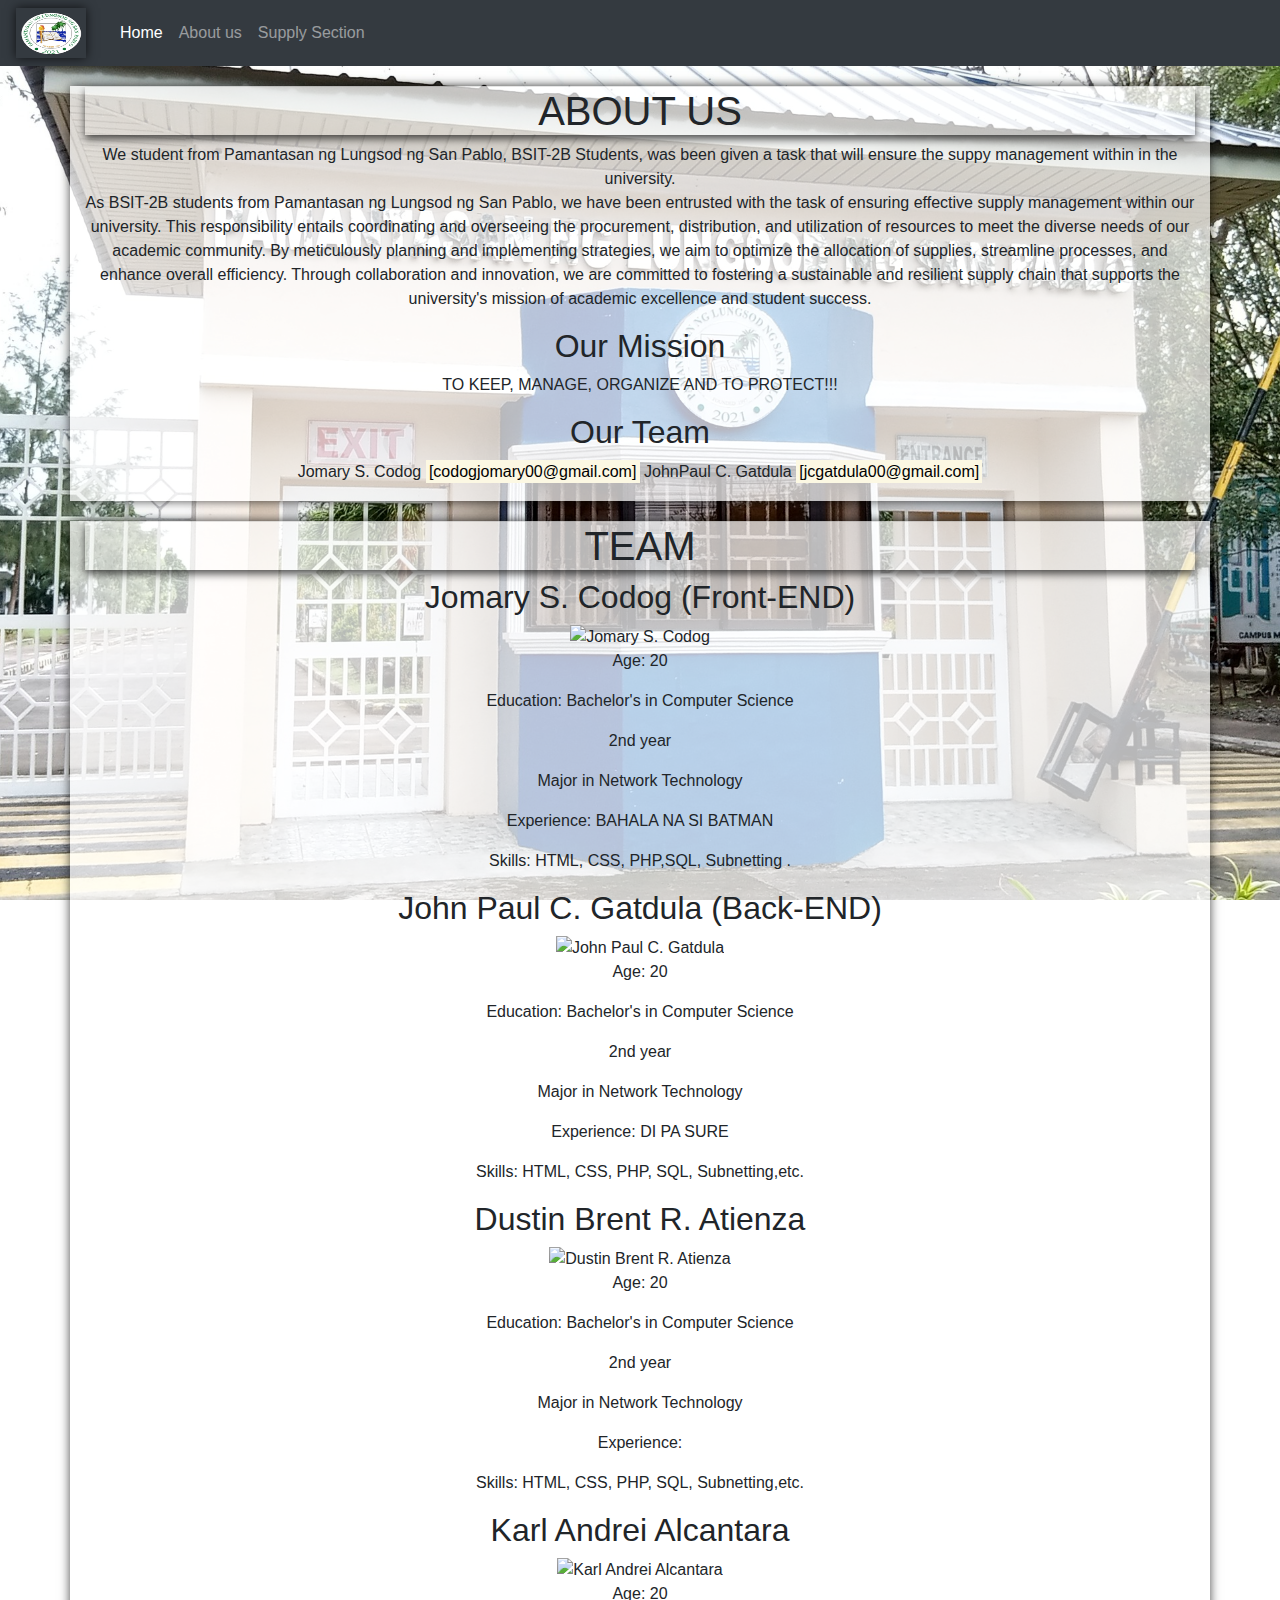
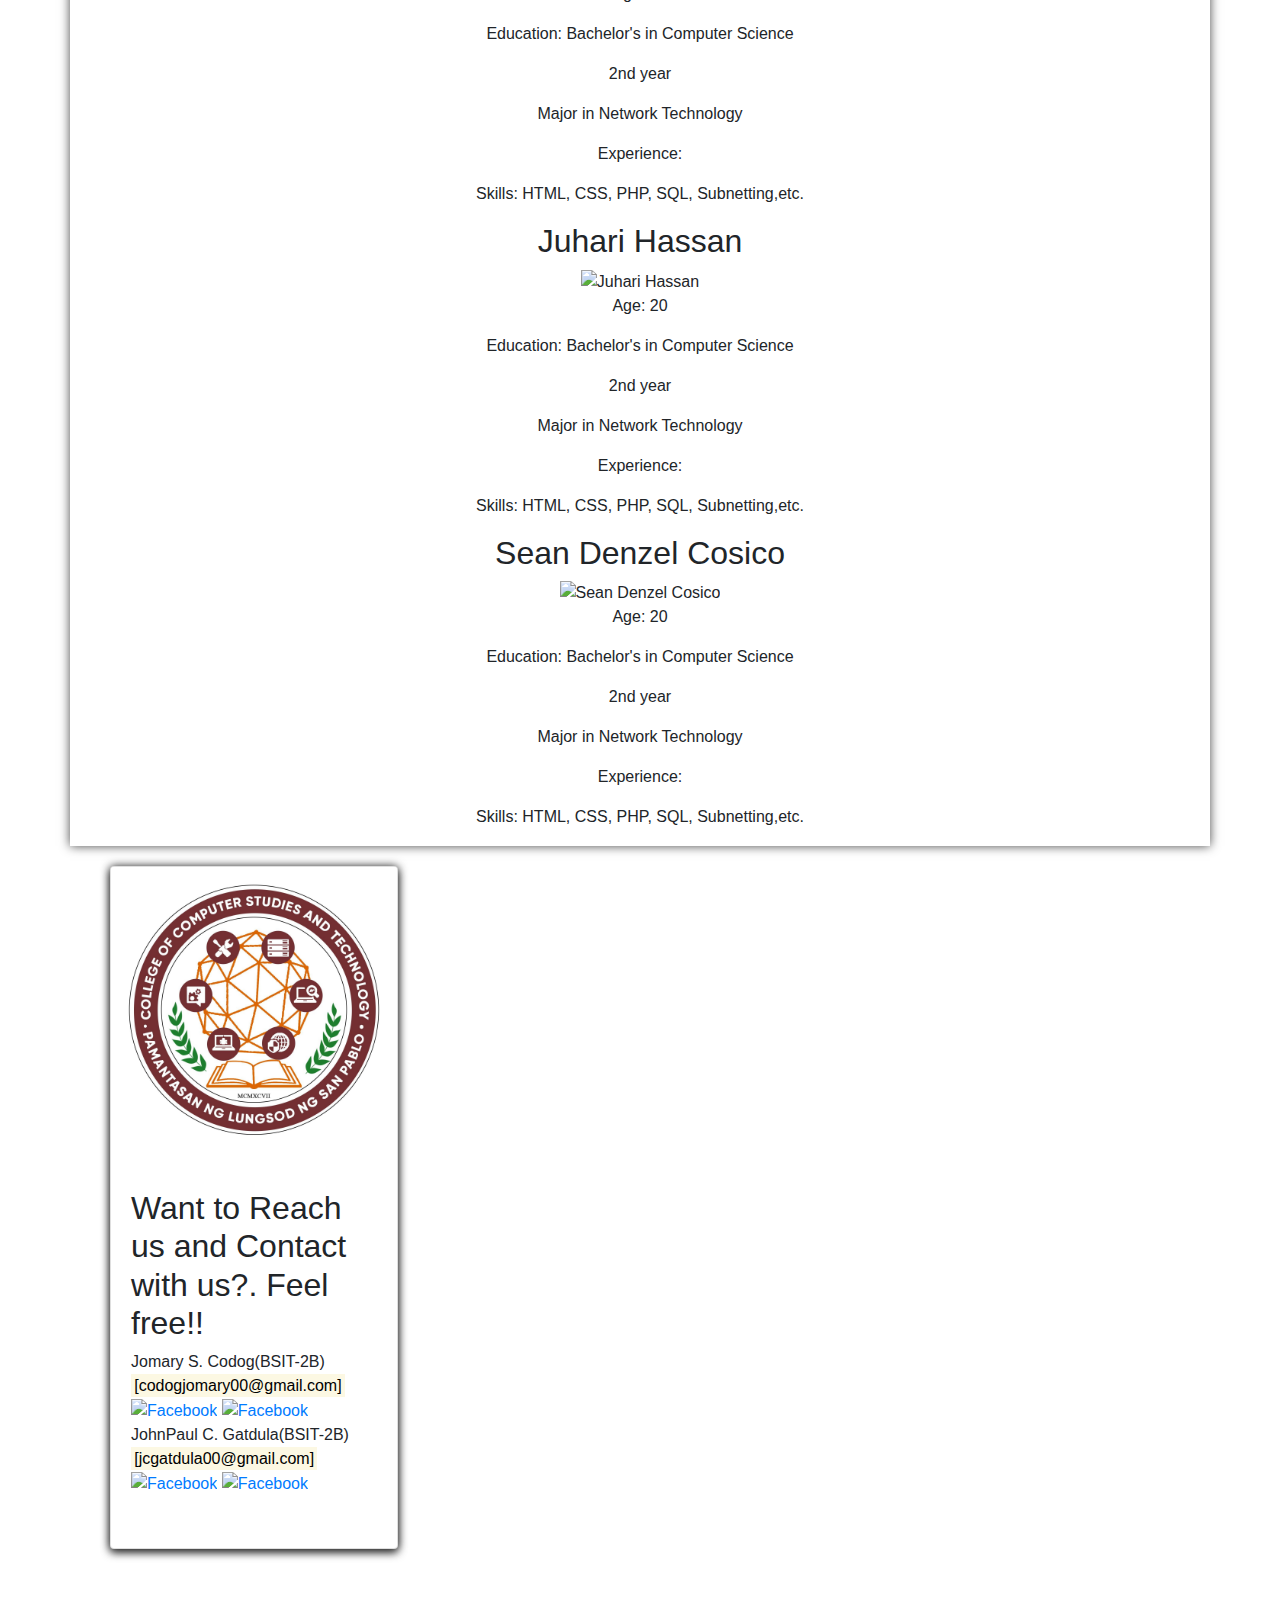
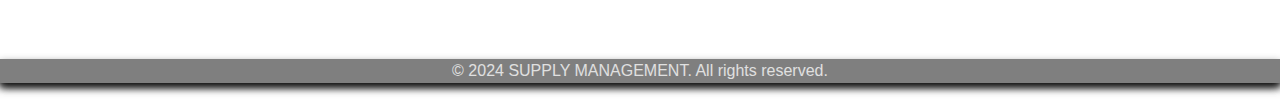
==== About.html @ 20f8c577 "Add files via upload" ====
<!DOCTYPE html>
<html>
<head>
    <meta charset="UTF-8">
    <meta name="viewport" content="width=device-width, initial-scale=1.0">
    <title>Supply Management System</title>
    <link rel="stylesheet" type="text/css" href="style.css">
    <link rel="stylesheet" href="https://stackpath.bootstrapcdn.com/bootstrap/4.5.2/css/bootstrap.min.css">
</head>
<body>

    <nav class="navbar navbar-expand-lg navbar-dark bg-dark">
        <a class="logo" alt="Logo.img"></a>
        <a class="navbar-brand" href="#"></a>
        <button class="navbar-toggler" type="button" data-toggle="collapse" data-target="#navbarSupportedContent" aria-controls="navbarSupportedContent" aria-expanded="false" aria-label="Toggle navigation">
          <span class="navbar-toggler-icon"></span>
        </button>
      
        <div class="collapse navbar-collapse" id="navbarSupportedContent">
          <ul class="navbar-nav mr-auto">
            <li class="nav-item active">
              <a class="nav-link" href="index.html">Home <span class="sr-only">(current)</span></a>
            </li>
            <li class="nav-item">
              <a class="nav-link" href="About.html">About us</a>
            </li>
            <li class="nav-item">
              <a class="nav-link" href="Supply Section.html">Supply Section</a>
            </li>
            
          </ul>
        </div>
      </nav>

<div id= "about" class="container">
    <h1>ABOUT US</h1>
    <p>We student from Pamantasan ng Lungsod ng San Pablo, BSIT-2B Students, was been given a task that will ensure the suppy management within in the university.
      <br>As BSIT-2B students from Pamantasan ng Lungsod ng San Pablo, we have been entrusted with the task of ensuring effective supply management within our university. This responsibility entails coordinating and overseeing the procurement, distribution, and utilization of resources to meet the diverse needs of our academic community. By meticulously planning and implementing strategies, we aim to optimize the allocation of supplies, streamline processes, and enhance overall efficiency. Through collaboration and innovation, we are committed to fostering a sustainable and resilient supply chain that supports the university's mission of academic excellence and student success. <br> </p>
    <h2>Our Mission</h2>
    <p>TO KEEP, MANAGE, ORGANIZE AND TO PROTECT!!!</p>
    <h2>Our Team</h2>
    <p>Jomary S. Codog <mark>[codogjomary00@gmail.com]</mark> JohnPaul C. Gatdula <mark>[jcgatdula00@gmail.com]</mark></p>
  </div>


  <div class="container">
   
    <section class="cv">  <header><h1> TEAM</h1></header>
        <h2>Jomary S. Codog (Front-END)</h2>
        <img src="https://scontent.fmnl25-5.fna.fbcdn.net/v/t39.30808-6/301500293_1519669108465861_2796437674461545073_n.jpg?stp=dst-jpg_p206x206&_nc_cat=104&ccb=1-7&_nc_sid=5f2048&_nc_ohc=kWKcjGxVmygQ7kNvgH9n2nS&_nc_ht=scontent.fmnl25-5.fna&oh=00_AfCDvodXeYKaujqIcBQXP0KLEU4bZveSl3nC7Xle0pZfFQ&oe=663A5F1C" alt="Jomary S. Codog">
        <p>Age: 20</p>
        <p>Education: Bachelor's in Computer Science</p>
        <p>2nd year</p>
        <p>Major in Network Technology</p>
        <p>Experience: BAHALA NA SI BATMAN</p>
        <p>Skills: HTML, CSS, PHP,SQL, Subnetting .</p>
    </section>

    <section class="cv">
      <h2>John Paul C. Gatdula (Back-END)</h2>
      <img src="https://scontent.fmnl25-2.fna.fbcdn.net/v/t39.30808-1/391745960_7295954913767320_4843123107807414979_n.jpg?stp=dst-jpg_p200x200&_nc_cat=102&ccb=1-7&_nc_sid=5f2048&_nc_ohc=jJn7fd2lEFsQ7kNvgGK8Yqm&_nc_ht=scontent.fmnl25-2.fna&oh=00_AfBQ-kNEGZBj9Nma7pm-8tBliM2hfRAKqyrb5JooOm4RKw&oe=663A73EE" alt="John Paul C. Gatdula">
      <p>Age: 20</p>
      <p>Education: Bachelor's in Computer Science</p>
      <p>2nd year</p>
      <p>Major in Network Technology</p>
      <p>Experience: DI PA SURE </p>
      <p>Skills: HTML, CSS, PHP, SQL, Subnetting,etc.</p>
  </section>

  <section class="cv">
    <h2>Dustin Brent R. Atienza</h2>
    <img src="https://scontent.fmnl25-2.fna.fbcdn.net/v/t1.30497-1/143086968_2856368904622192_1959732218791162458_n.png?_nc_cat=1&ccb=1-7&_nc_sid=5f2048&_nc_ohc=fkAAVckZBywQ7kNvgF97o-c&_nc_ht=scontent.fmnl25-2.fna&oh=00_AfBVKmepct1y1StF7KIKogjH4EuRQRV3q51OzvheWI_4Cg&oe=665C1778" alt="Dustin Brent R. Atienza">
    <p>Age: 20</p>
    <p>Education: Bachelor's in Computer Science</p>
    <p>2nd year</p>
    <p>Major in Network Technology</p>
    <p>Experience:  </p>
    <p>Skills: HTML, CSS, PHP, SQL, Subnetting,etc.</p>
</section>

<section class="cv">
  <h2>Karl Andrei Alcantara</h2>
  <img src="https://scontent.fmnl25-4.fna.fbcdn.net/v/t39.30808-1/399411041_299541612978035_8674068757207135212_n.jpg?stp=cp0_dst-jpg_p40x40&_nc_cat=109&ccb=1-7&_nc_sid=5f2048&_nc_ohc=SJ6chfBOUD0Q7kNvgFUPSBp&_nc_ht=scontent.fmnl25-4.fna&oh=00_AfDFIEvzhrqhJcr-o-L40H26NvEU8PDkSmfZf0NdH_IiLg&oe=663A973A" alt="Karl Andrei Alcantara">
  <p>Age: 20</p>
  <p>Education: Bachelor's in Computer Science</p>
  <p>2nd year</p>
  <p>Major in Network Technology</p>
  <p>Experience:  </p>
  <p>Skills: HTML, CSS, PHP, SQL, Subnetting,etc.</p>
</section>

<section class="cv">
  <h2>Juhari Hassan</h2>
  <img src="https://scontent.fmnl25-5.fna.fbcdn.net/v/t39.30808-1/438035028_2210212542660384_6333606374238759452_n.jpg?stp=dst-jpg_s200x200&_nc_cat=104&ccb=1-7&_nc_sid=5f2048&_nc_ohc=OAn0KBHGorYQ7kNvgHtuVKp&_nc_ht=scontent.fmnl25-5.fna&oh=00_AfA4cOFzwE_hrrsJ8Zn3i98EUeDr6nqfP22ubIMeufPQjA&oe=663A907F" alt="Juhari Hassan">
  <p>Age: 20</p>
  <p>Education: Bachelor's in Computer Science</p>
  <p>2nd year</p>
  <p>Major in Network Technology</p>
  <p>Experience:</p>
  <p>Skills: HTML, CSS, PHP, SQL, Subnetting,etc.</p>
</section>

<section class="cv">
  <h2>Sean Denzel Cosico</h2>
  <img src="https://scontent.fmnl25-5.fna.fbcdn.net/v/t39.30808-1/398732082_3030852933714592_4278740908744942409_n.jpg?stp=dst-jpg_p200x200&_nc_cat=110&ccb=1-7&_nc_sid=5f2048&_nc_ohc=ViyhZ-0u4goQ7kNvgGvt3QG&_nc_ht=scontent.fmnl25-5.fna&oh=00_AfBP3CqBDrL46iKkgb9KdEgUvN923B_U0vhuTxuv7EGuAA&oe=663A7FDD" alt="Sean Denzel Cosico ">
  <p>Age: 20</p>
  <p>Education: Bachelor's in Computer Science</p>
  <p>2nd year</p>
  <p>Major in Network Technology</p>
  <p>Experience: </p>
  <p>Skills: HTML, CSS, PHP, SQL, Subnetting,etc.</p>
</section>
</div>
</body>

<div class="card" style="width: 18rem;">
  <img src="logo1.jpg" class="card-img-top" alt="...">
  <div class="card-body">
    <p class="card-text"><h2>Want to Reach us and Contact with us?. Feel free!!</h2>
      <p>Jomary S. Codog(BSIT-2B)<mark>[codogjomary00@gmail.com]<br></mark>
        <a href="https://www.facebook.com/09772873415KIRITO" target="_blank"><img src="https://img.icons8.com/?size=50&id=118467&format=png" alt="Facebook"></a>
        <a href="https://www.facebook.com/09772873415KIRITO" target="_blank"><img src="https://img.icons8.com/?size=50&id=118467&format=png" alt="Facebook"></a>
          <br>JohnPaul C. Gatdula(BSIT-2B) <mark>[jcgatdula00@gmail.com]<br></mark>
         <a href="https://www.facebook.com/09772873415KIRITO" target="_blank"><img src="https://img.icons8.com/?size=50&id=118467&format=png" alt="Facebook"></a>
         <a href="https://www.facebook.com/09772873415KIRITO" target="_blank"><img src="https://img.icons8.com/?size=50&id=118467&format=png" alt="Facebook"></a>
     </div></p>
  </div>
</div>

  <footer>
    <div class="social-media">
      <p>&copy; 2024 SUPPLY MANAGEMENT. All rights reserved.</p> 

    </div>
  </footer>
<!-- Bootstrap JS -->
<script src="https://code.jquery.com/jquery-3.5.1.slim.min.js"></script>
<script src="https://cdn.jsdelivr.net/npm/@popperjs/core@2.5.4/dist/umd/popper.min.js"></script>
<script src="https://stackpath.bootstrapcdn.com/bootstrap/4.5.2/js/bootstrap.min.js"></script>
</html>
---- style.css ----
body {
  font-family: Arial, sans-serif;
  background-image: url('plsp.jpg');
  background-repeat: no-repeat;
  image-rendering: optimizeQuality;
  background-position: center;
  background-size: cover;
  background-attachment: fixed;
  padding: 0%;
  margin: 0%;
  box-shadow: 0 4px 8px 0 rgba(0, 0, 0, 0.678), 0 0 10px rgba(0, 0, 0, 0.719);
  color: rgb(0, 0, 0);
}

.logo {
  align-items:center ;
  width: 70px;
  height: 50px;
  display: block;
  margin: 0 auto; 
  background-image: url('logo.png');
  background-size: cover;
  background-repeat: round;
  margin-right: 10px; 
  box-shadow: 0 0 10px rgba(0, 0, 0, 0.719);
}

h1 {
  text-align: center;
  margin-bottom: 20px;
  box-shadow: 0 4px 8px 0 rgba(0, 0, 0, 0.678);
}

.container {
  text-align: center;
  text-shadow: #999797;
  margin-top: 2%;
  position: relative;
  padding: 1px;
  width: 70%; /* Adjust the width as needed */
  margin: 20px auto; /* Center the container */
  box-shadow: 0 0 10px rgba(0, 0, 0, 0.719);
  background-color: #ffffffb7;
}

.container form {
  display: flex;
  flex-direction: column;
  align-items: center;
}

label {
  margin-bottom: 5px;
}

input[type="text"],
input[type="number"],
input[type="date"],
select {
  padding: 10px;
  margin-bottom: 15px;
  border: 1px solid #501c1c;
  border-radius: 5px;
  font-size: 16px;
  box-shadow: 0 4px 8px 0 rgba(0, 0, 0, 0.678);
  width: 100%; /* Make the input fields as wide as the container */
}

button {
  padding: 10px;
  margin-top: 15px; /* Add space between the dropdown list and button */
  margin-bottom: 15px; /* Add space between the button and the next form */
  border: none;
  background-color: #219252;
  color: #fff;
  border-radius: 5px;
  font-size: 16px;
  cursor: pointer;
  width: 100%; /* Make the button as wide as the container */
}

button:hover {
  background-color: #45a049;
}

.header {
  overflow: hidden;
  background-color: rgba(6, 19, 11, 0.493);
  padding: 10px 10px;
  box-shadow: 0 4px 8px 0 rgba(0, 0, 0, 0.678);
}

.header a {
  float: left;
  color: rgb(1, 2, 1);
  text-align: center;
  padding: 12px;
  text-decoration: none;
  font-size: 18px;
  line-height: 25px;
  border-radius: 4px;
  box-shadow: 0 4px 8px 0 rgb(0, 0, 0);
  margin-right: 8px;
  background-color: #999797;
}

.header a.logo {
  font-size: 25px;
  font-weight: bold;
}

.social-media {
  margin-top: 20px;
  text-align: center;
  background-color: rgba(0, 0, 0, 0.5);
  color: #e0e0e0;
  box-shadow: 0 4px 8px 0 rgba(0, 0, 0, 0.678);
}
/* new */
.c-item {
  height: 180px;
}
.c-img {
  height: 100%;
  object-fit:cover;
  filter: brightness(0.5);
}

.card {
  box-shadow: 0 4px 8px 0 rgba(0, 0, 0, 0.678), 0 0 10px rgba(0, 0, 0, 0.719);
  margin: 110px;
  margin-top: 0%;
  padding: 0%;
}
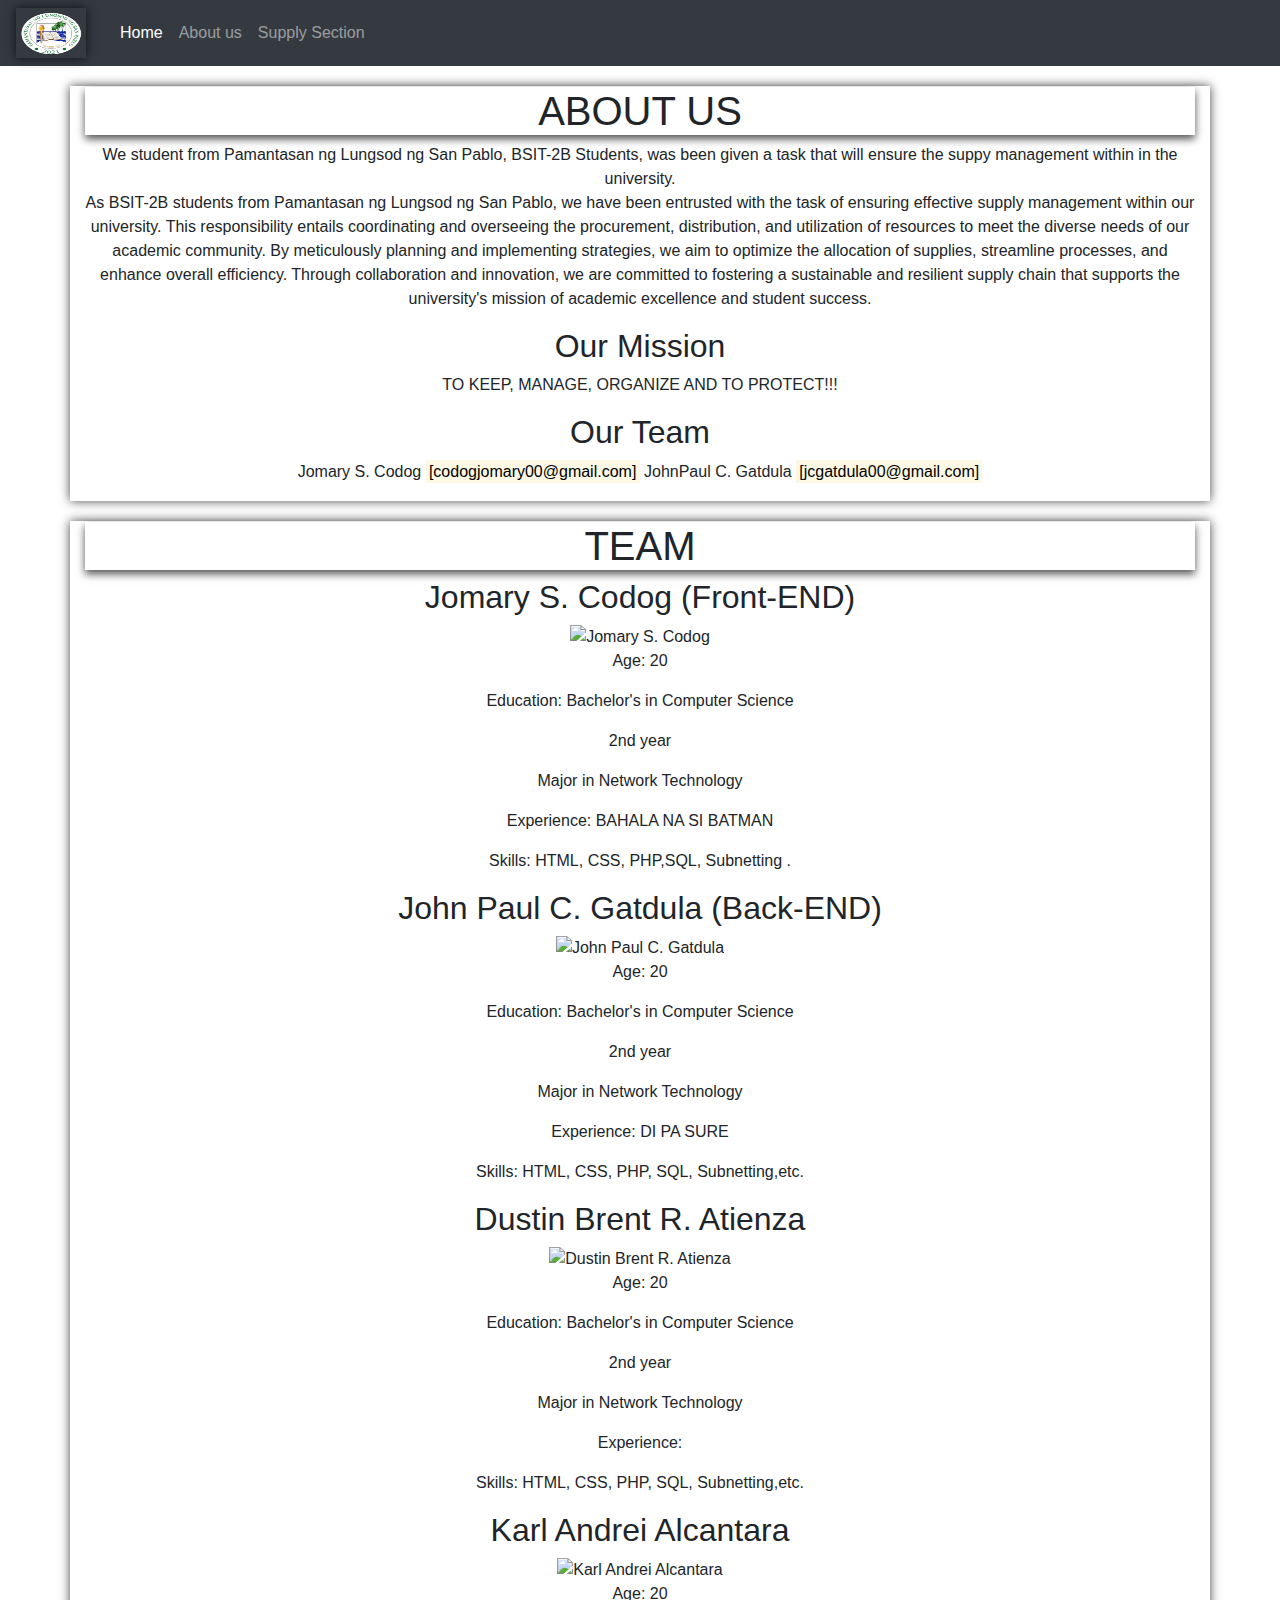
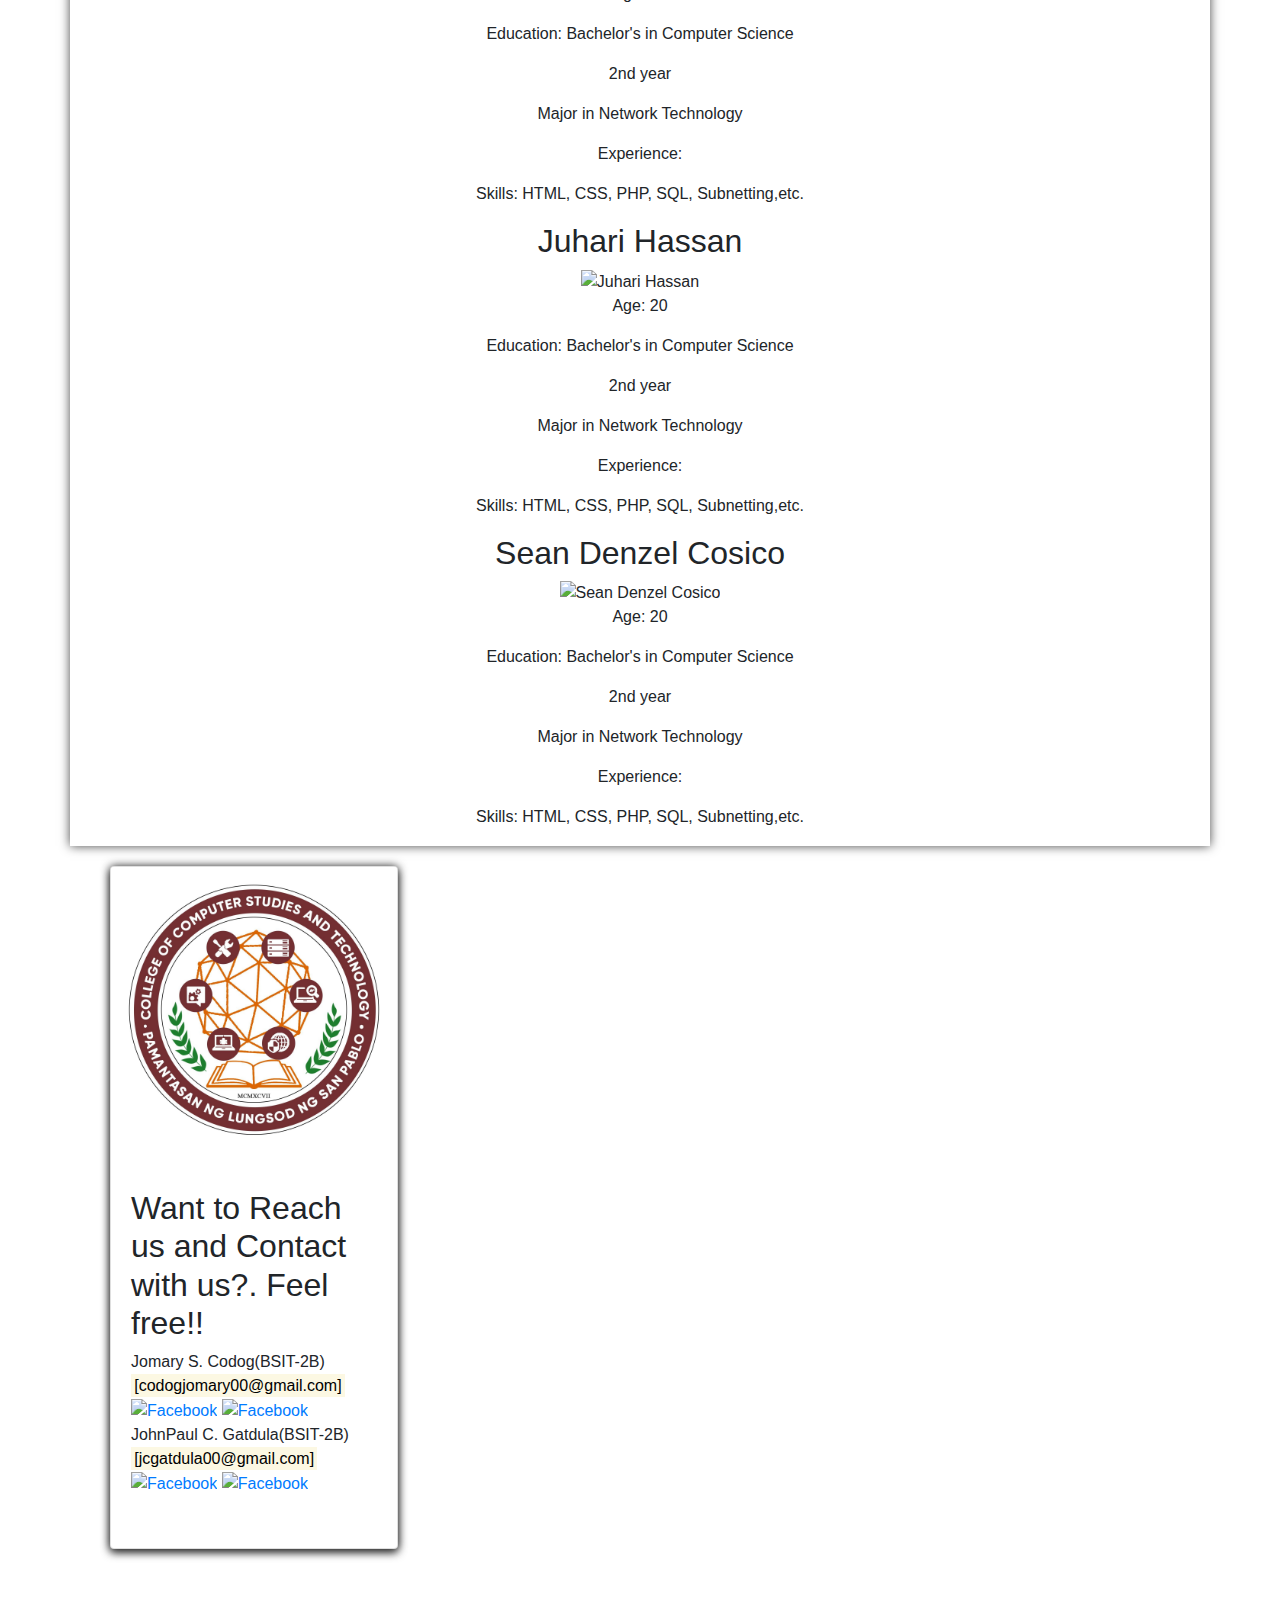
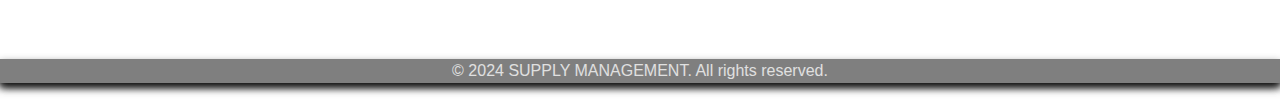
==== commit bb64a055: "Update About.html" ====
--- a/About.html
+++ b/About.html
@@ -138,4 +138,6 @@
 <script src="https://code.jquery.com/jquery-3.5.1.slim.min.js"></script>
 <script src="https://cdn.jsdelivr.net/npm/@popperjs/core@2.5.4/dist/umd/popper.min.js"></script>
 <script src="https://stackpath.bootstrapcdn.com/bootstrap/4.5.2/js/bootstrap.min.js"></script>
-</html>+<script defer src="https://cdn.jsdelivr.net/npm/bootstrap@5.2.1/dist/js/bootstrap.bundle.min.js" 
+integrity="sha384-u1OknCvxWvY5kfmNBILK2hRnQC3Pr17a+RTT6rIHI7NnikvbZlHgTPOOmMi466C8" crossorigin="anonymous"></script>
+</html>
--- a/style.css
+++ b/style.css
@@ -1,6 +1,6 @@
 body {
   font-family: Arial, sans-serif;
-  background-image: url('plsp.jpg');
+  background-image: url('');
   background-repeat: no-repeat;
   image-rendering: optimizeQuality;
   background-position: center;
@@ -131,4 +131,4 @@
   margin: 110px;
   margin-top: 0%;
   padding: 0%;
-}+}
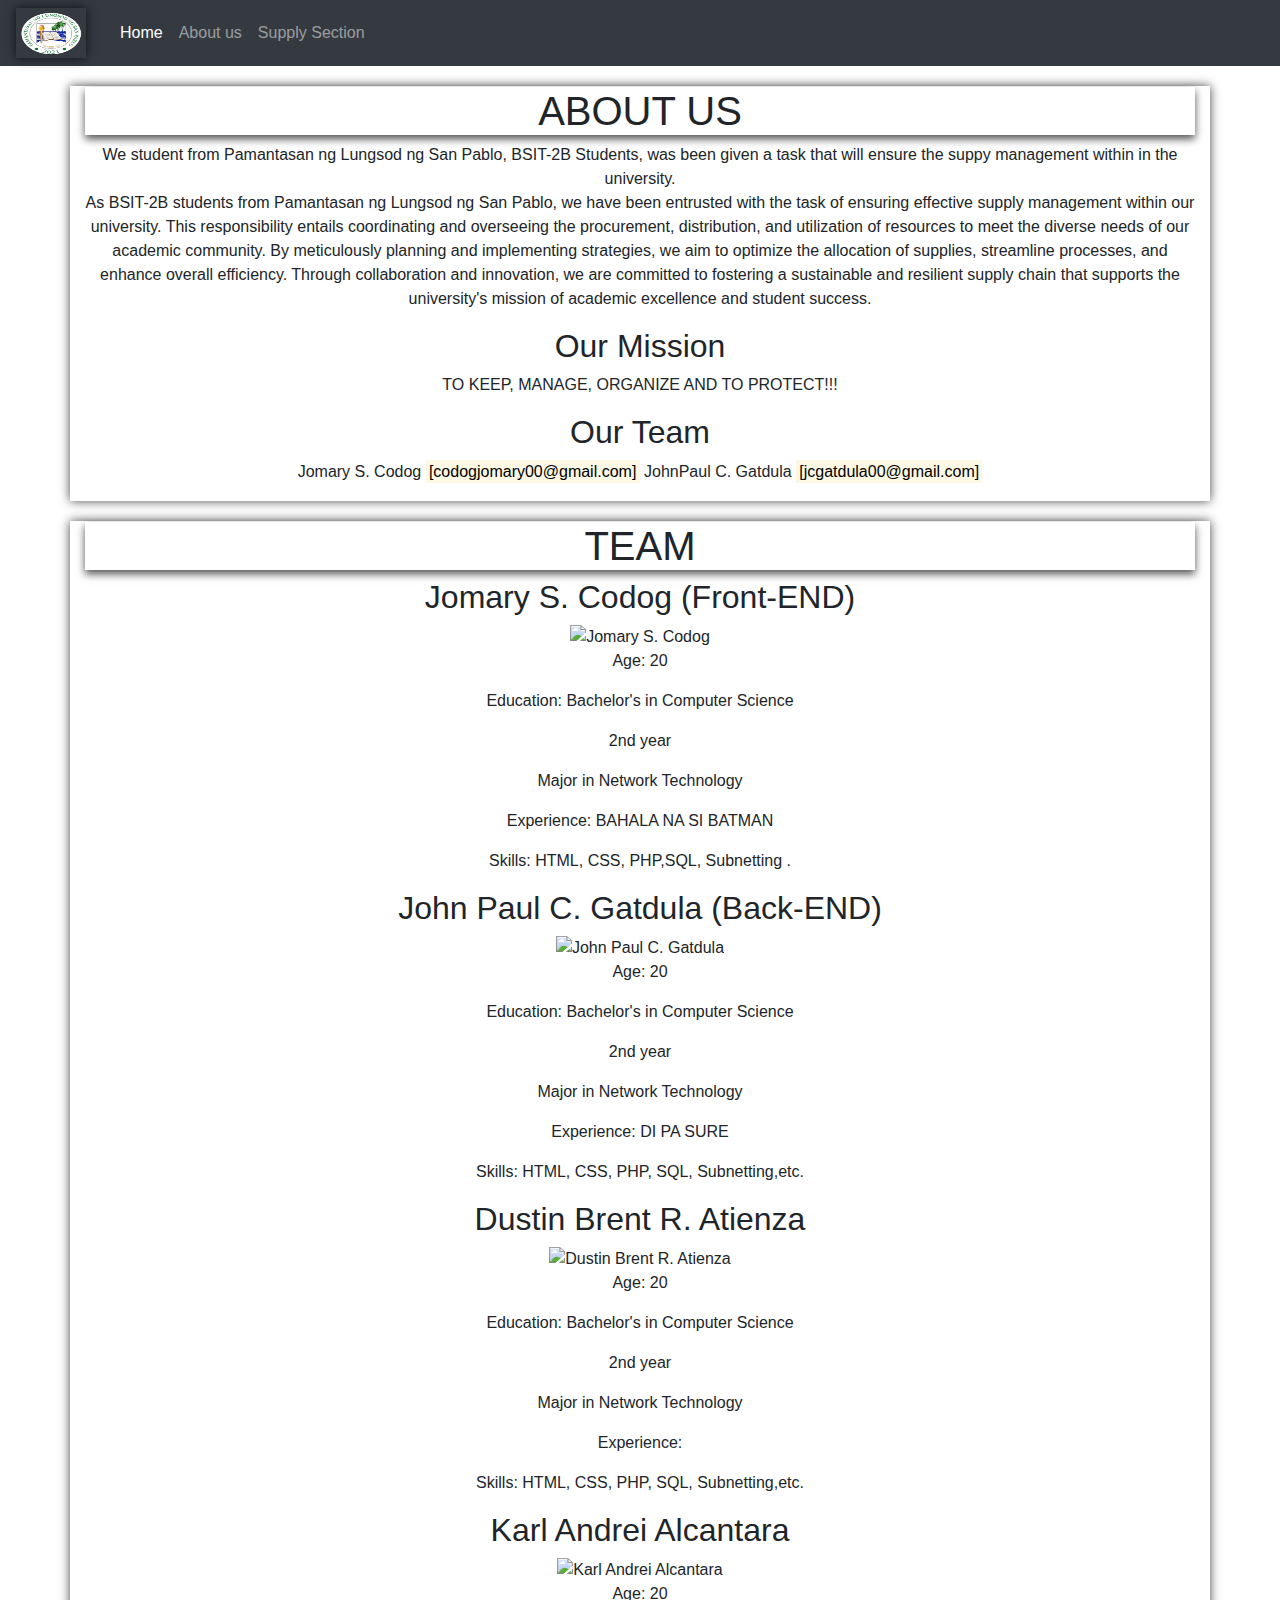
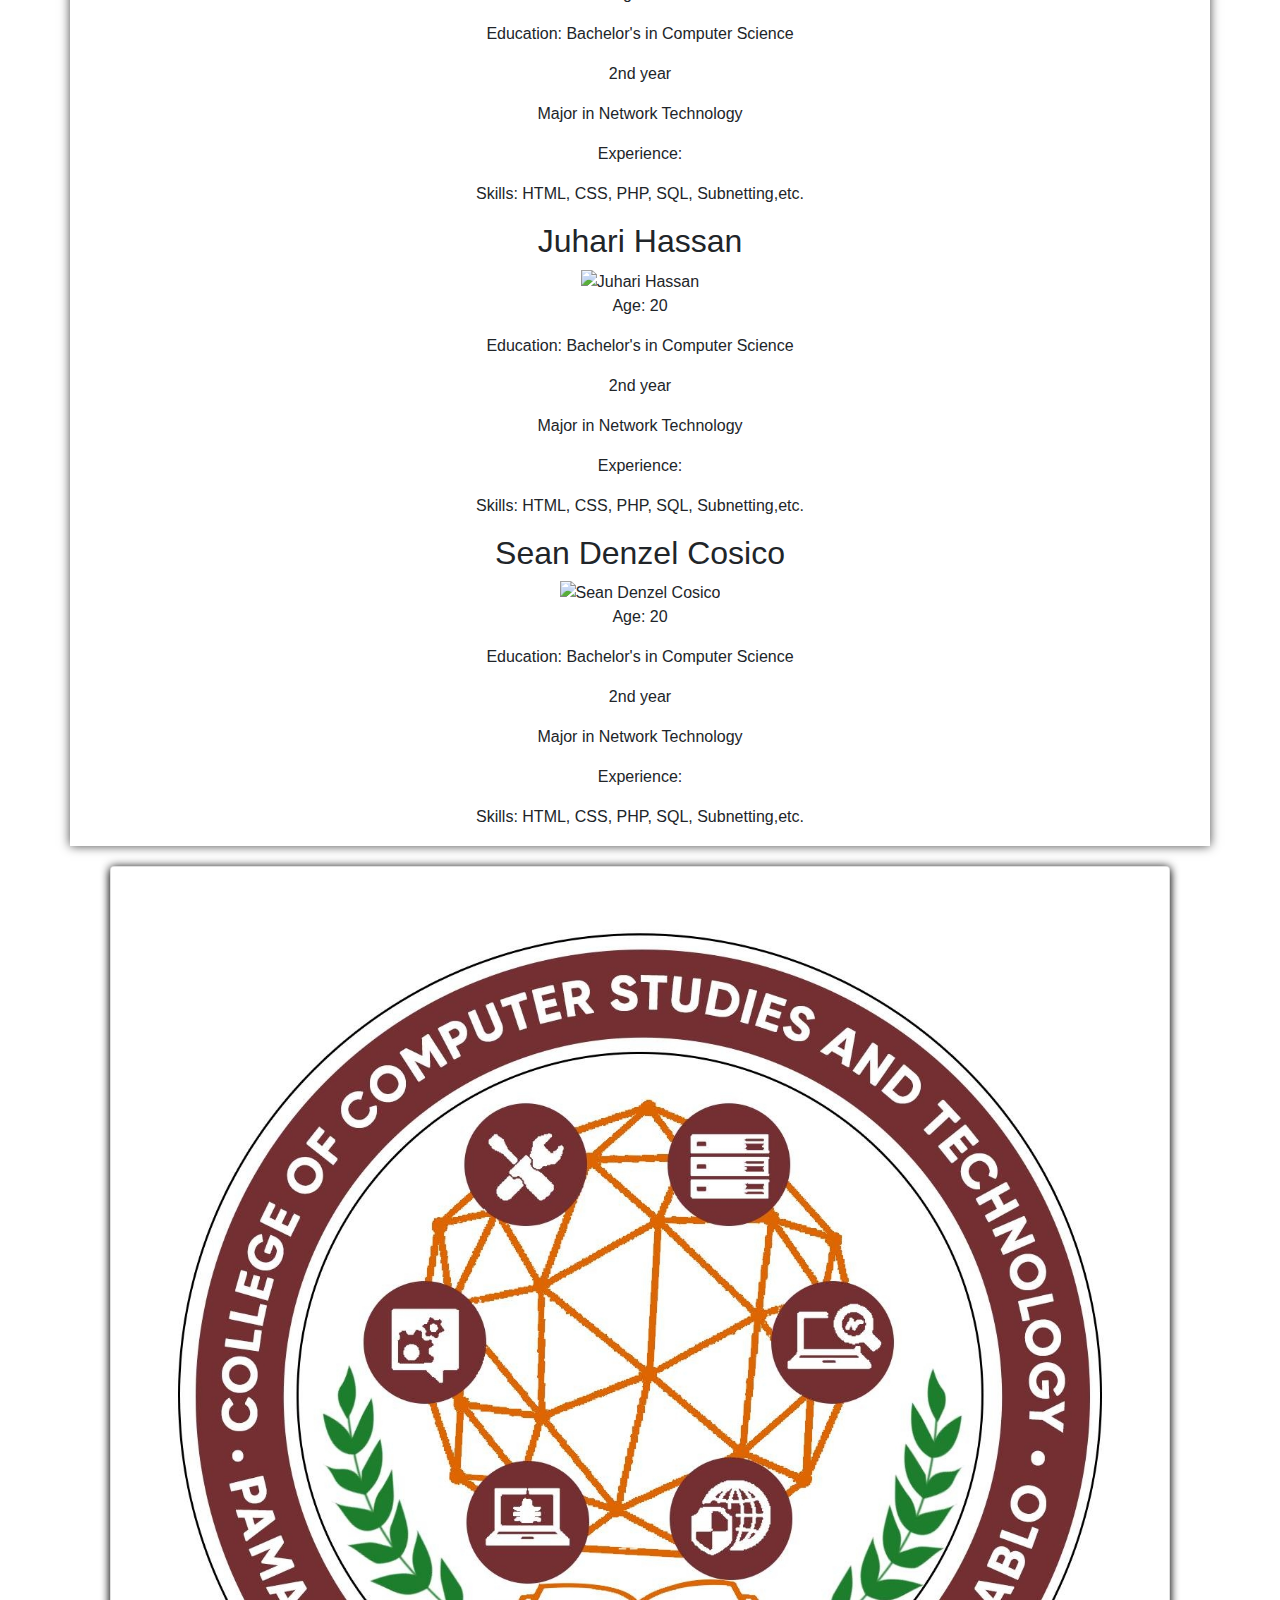
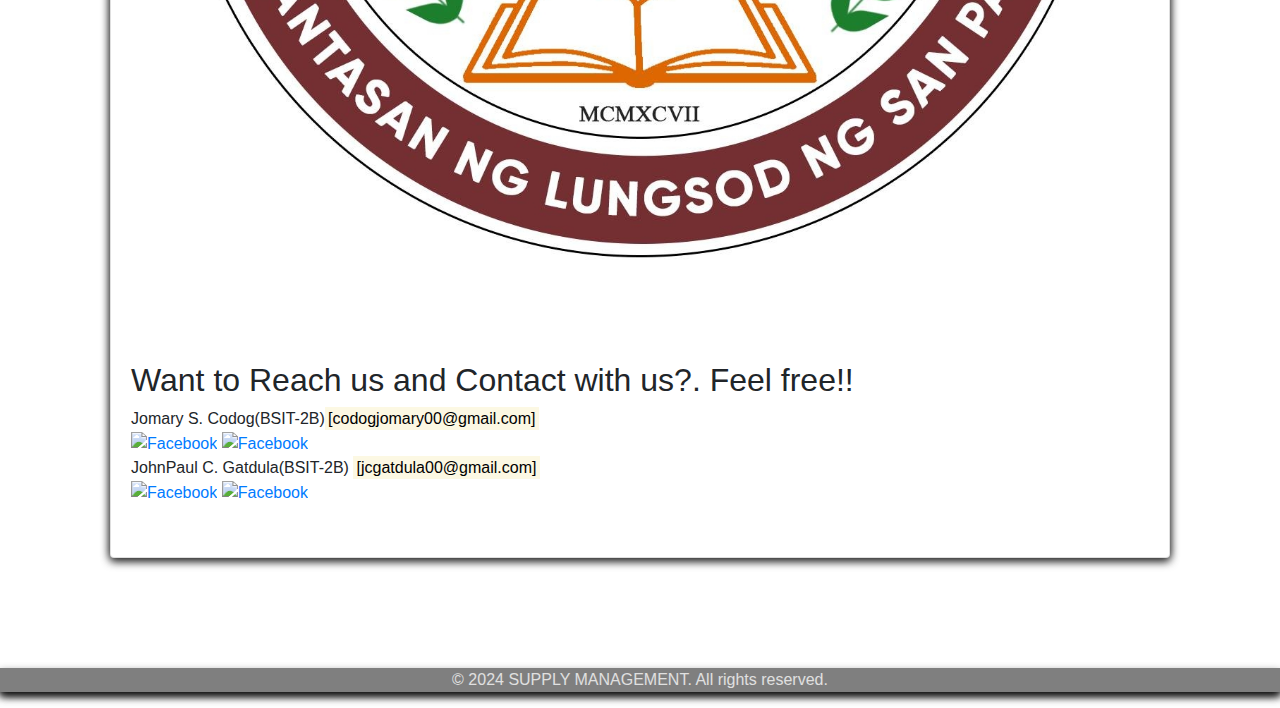
==== commit 16b5b310: "Update About.html" ====
--- a/About.html
+++ b/About.html
@@ -7,6 +7,8 @@
     <title>Supply Management System</title>
     <link rel="stylesheet" type="text/css" href="style.css">
     <link rel="stylesheet" href="https://stackpath.bootstrapcdn.com/bootstrap/4.5.2/css/bootstrap.min.css">
+    <link href="https://cdn.jsdelivr.net/npm/bootstrap@5.2.1/dist/css/bootstrap.min.css" rel="stylesheet" integrity="sha384-iYQeCzEYFbKjA/T2uDLTpkwGzCiq6soy8tYaI1GyVh/UjpbCx/TYkiZhlZB6+fzT" crossorigin="anonymous">
+  
 </head>
 <body>
 
@@ -114,7 +116,7 @@
 </div>
 </body>
 
-<div class="card" style="width: 18rem;">
+<div class="card" style="width: 18 rem;">
   <img src="logo1.jpg" class="card-img-top" alt="...">
   <div class="card-body">
     <p class="card-text"><h2>Want to Reach us and Contact with us?. Feel free!!</h2>
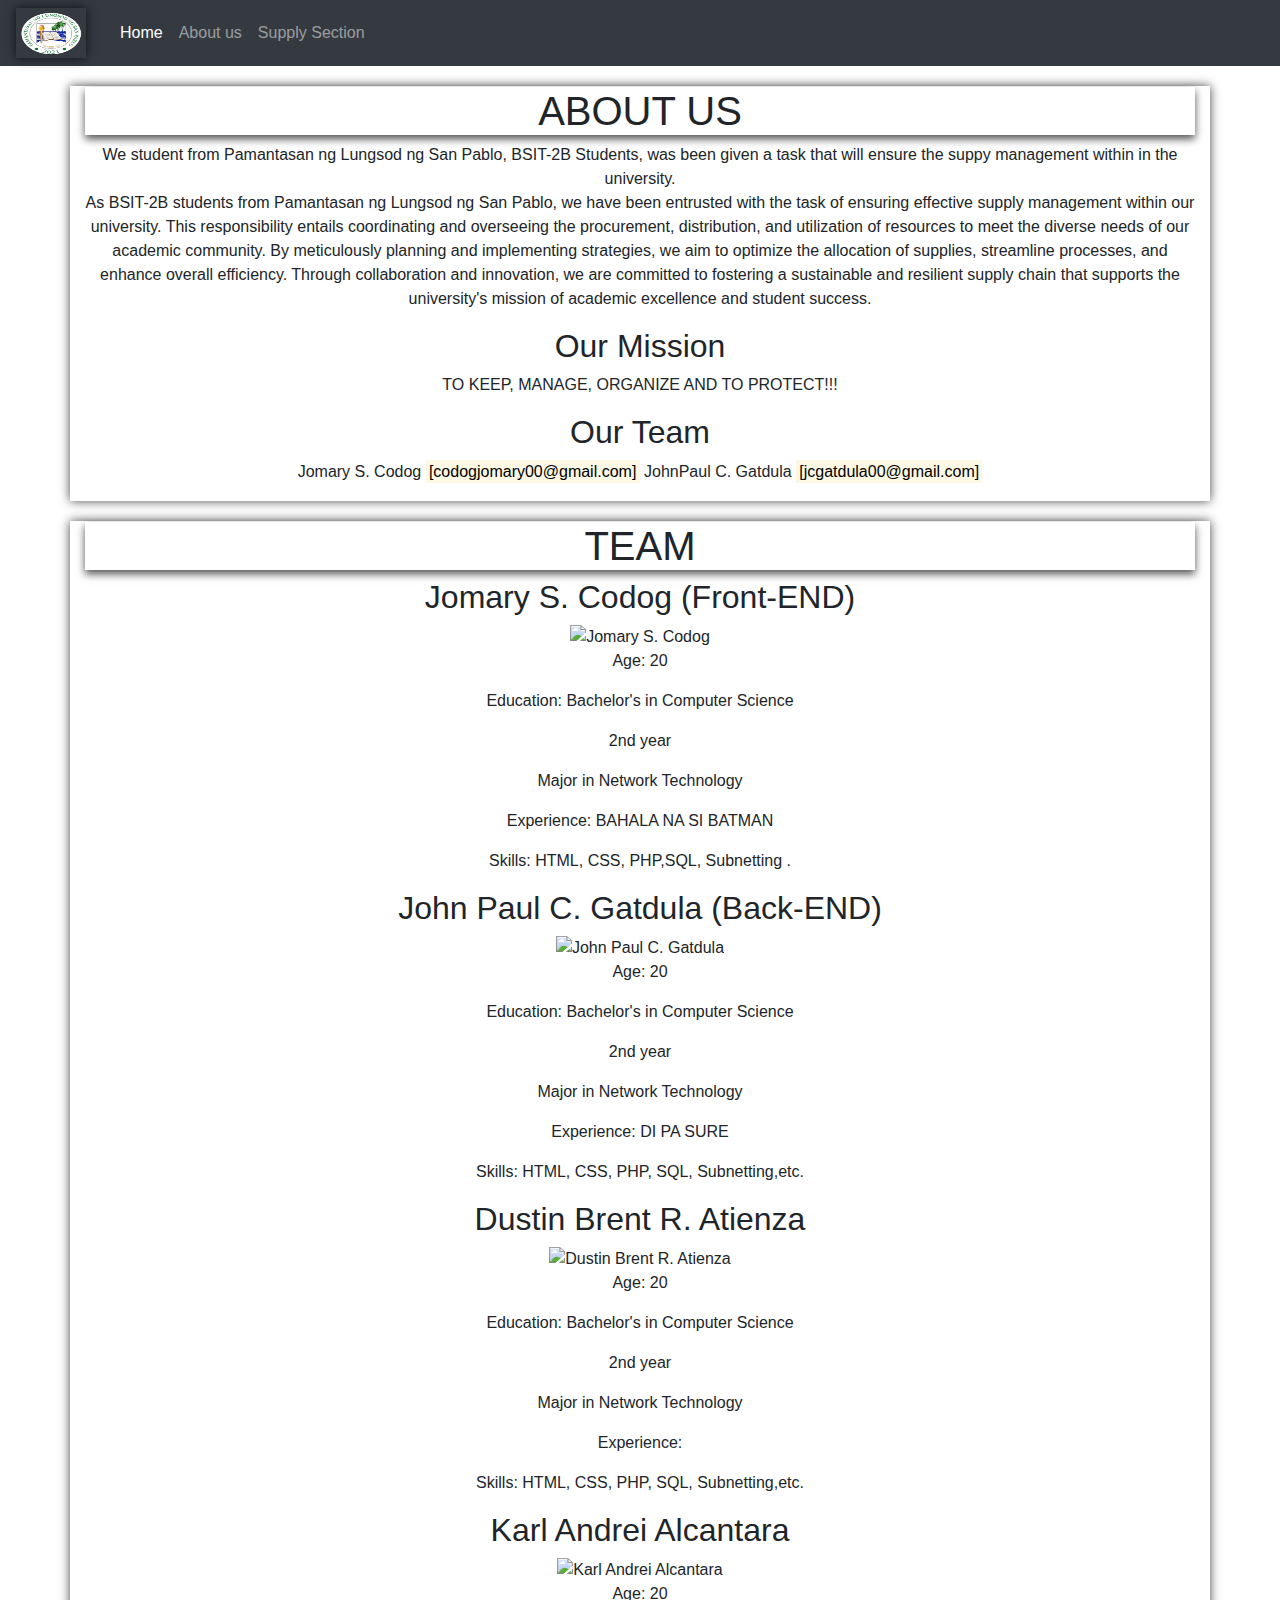
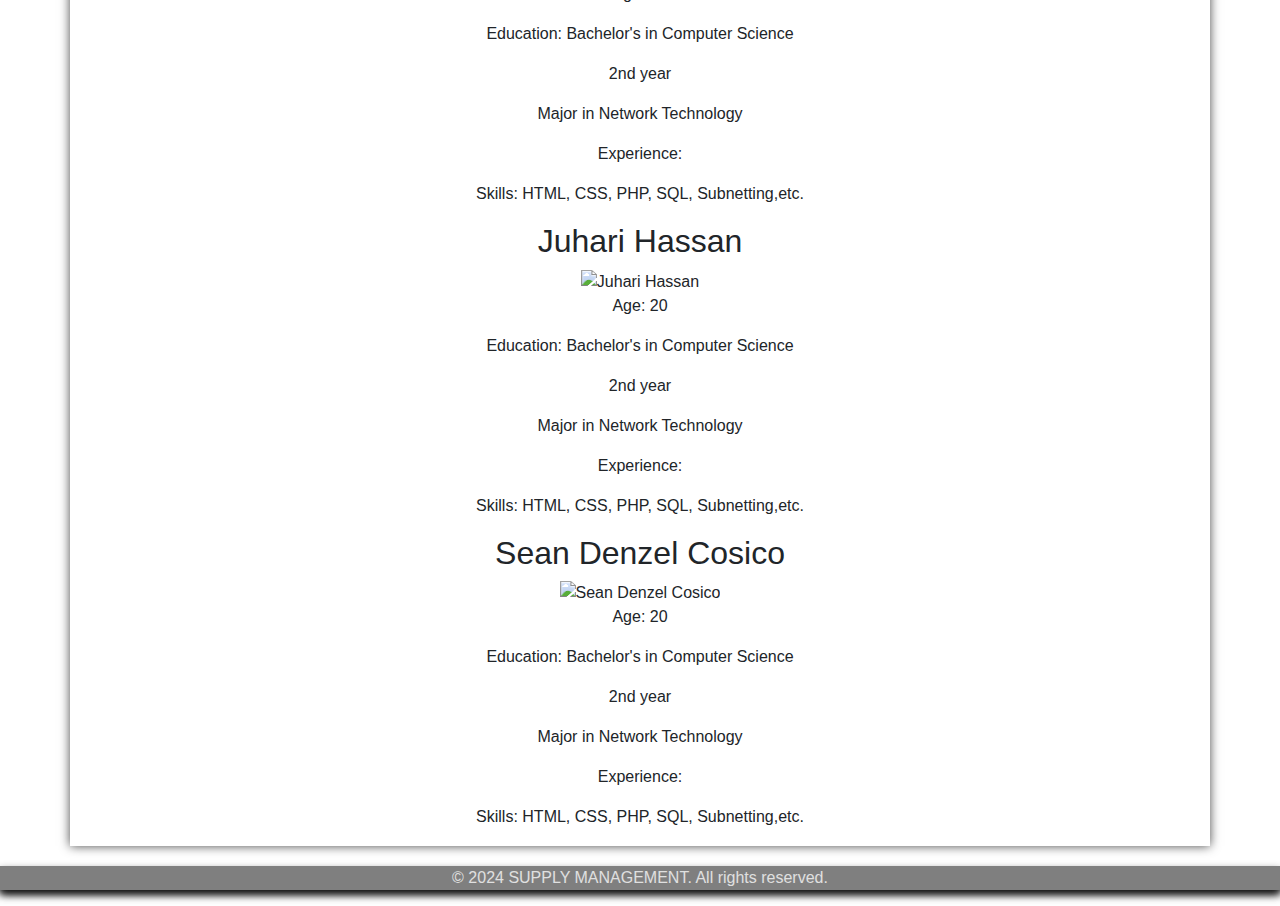
==== commit e1457aad: "Update About.html" ====
--- a/About.html
+++ b/About.html
@@ -116,20 +116,6 @@
 </div>
 </body>
 
-<div class="card" style="width: 18 rem;">
-  <img src="logo1.jpg" class="card-img-top" alt="...">
-  <div class="card-body">
-    <p class="card-text"><h2>Want to Reach us and Contact with us?. Feel free!!</h2>
-      <p>Jomary S. Codog(BSIT-2B)<mark>[codogjomary00@gmail.com]<br></mark>
-        <a href="https://www.facebook.com/09772873415KIRITO" target="_blank"><img src="https://img.icons8.com/?size=50&id=118467&format=png" alt="Facebook"></a>
-        <a href="https://www.facebook.com/09772873415KIRITO" target="_blank"><img src="https://img.icons8.com/?size=50&id=118467&format=png" alt="Facebook"></a>
-          <br>JohnPaul C. Gatdula(BSIT-2B) <mark>[jcgatdula00@gmail.com]<br></mark>
-         <a href="https://www.facebook.com/09772873415KIRITO" target="_blank"><img src="https://img.icons8.com/?size=50&id=118467&format=png" alt="Facebook"></a>
-         <a href="https://www.facebook.com/09772873415KIRITO" target="_blank"><img src="https://img.icons8.com/?size=50&id=118467&format=png" alt="Facebook"></a>
-     </div></p>
-  </div>
-</div>
-
   <footer>
     <div class="social-media">
       <p>&copy; 2024 SUPPLY MANAGEMENT. All rights reserved.</p> 
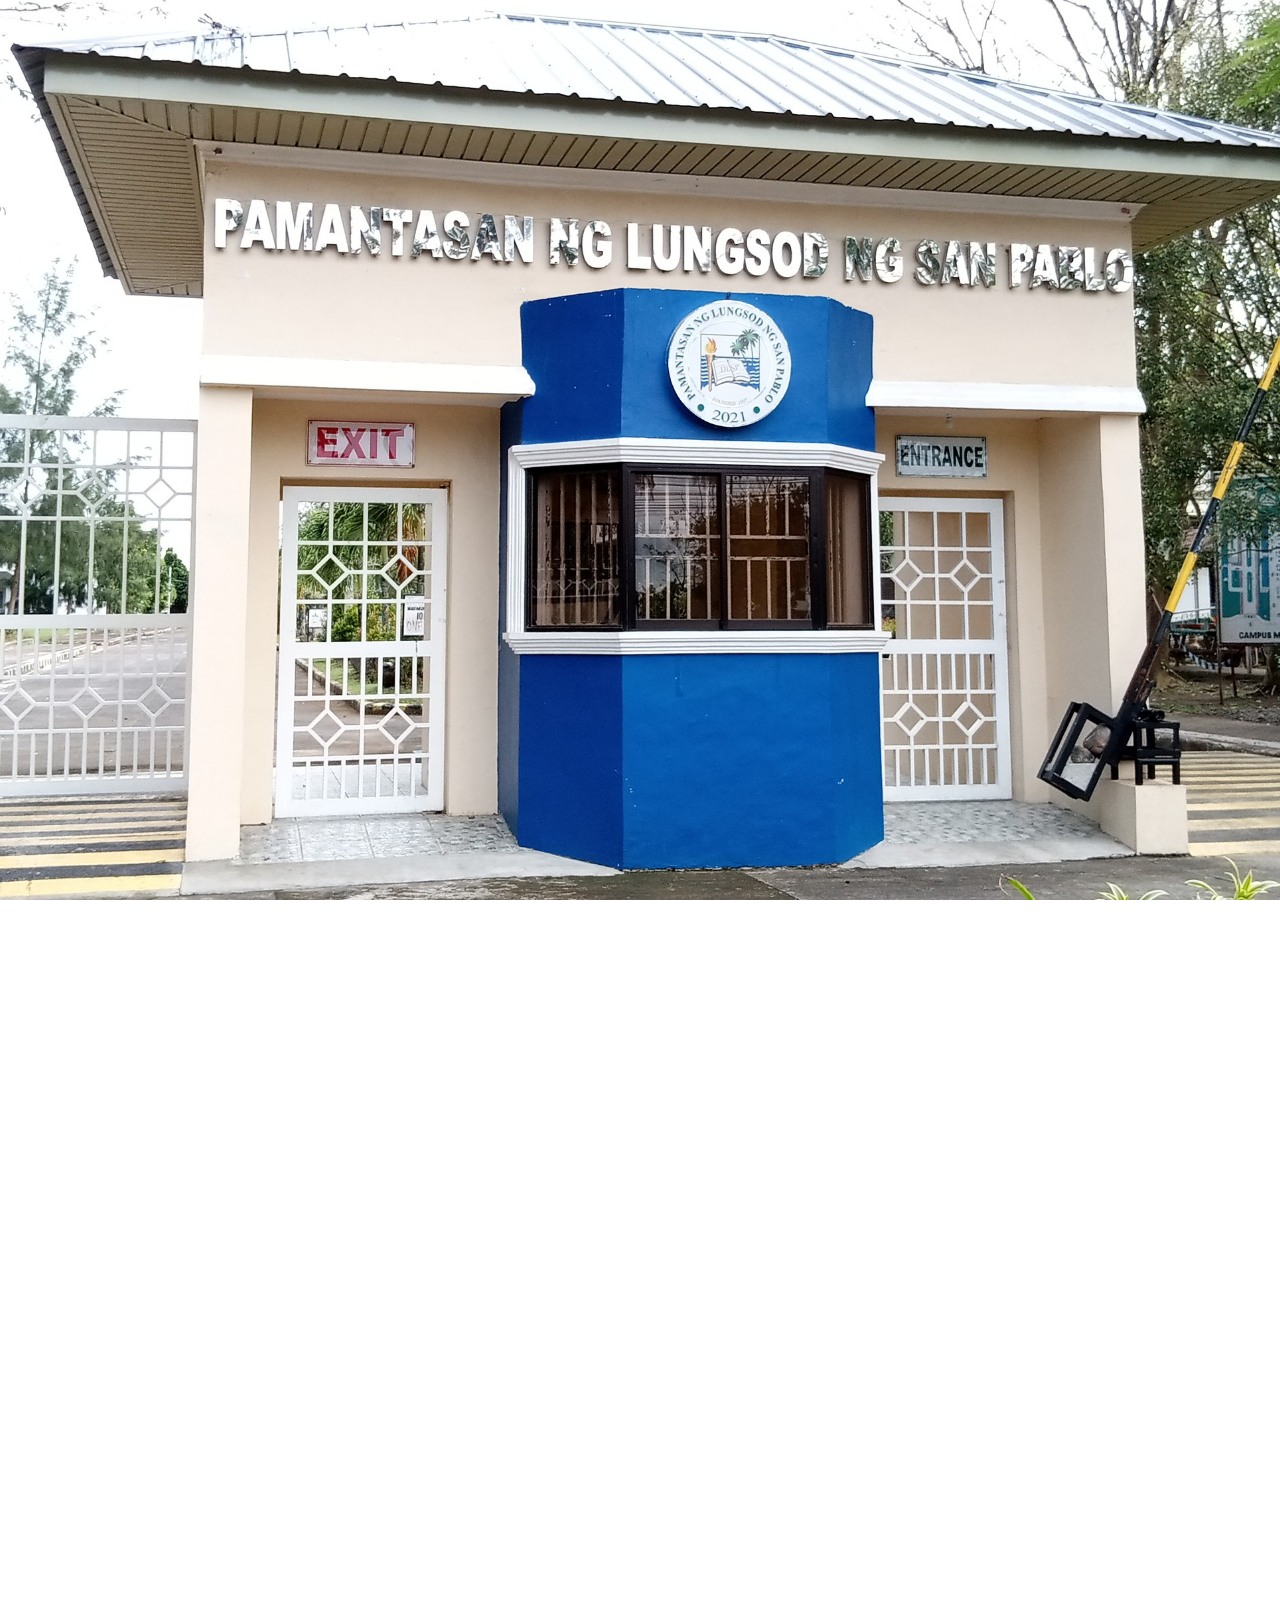
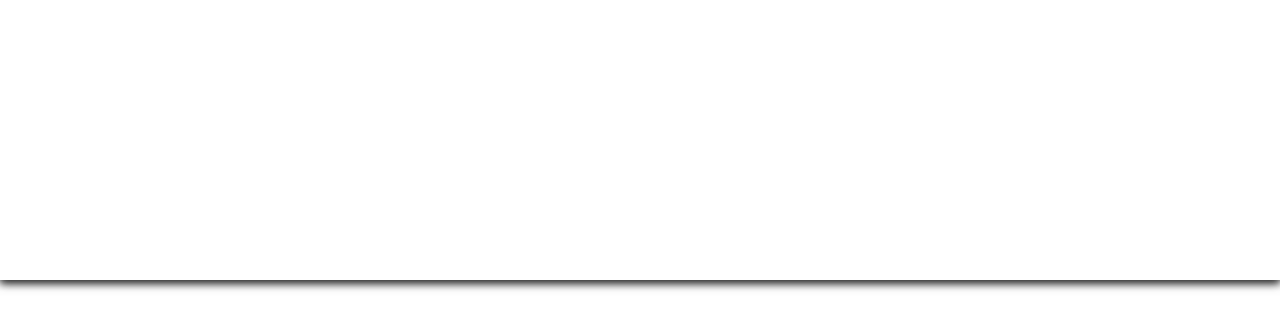
==== commit 9a6cedb5: "Add files via upload" ====
--- a/About.html
+++ b/About.html
@@ -5,15 +5,17 @@
     <meta charset="UTF-8">
     <meta name="viewport" content="width=device-width, initial-scale=1.0">
     <title>Supply Management System</title>
-    <link rel="stylesheet" type="text/css" href="style.css">
+    <link rel="stylesheet" type="text/css" href="about.css">
     <link rel="stylesheet" href="https://stackpath.bootstrapcdn.com/bootstrap/4.5.2/css/bootstrap.min.css">
     <link href="https://cdn.jsdelivr.net/npm/bootstrap@5.2.1/dist/css/bootstrap.min.css" rel="stylesheet" integrity="sha384-iYQeCzEYFbKjA/T2uDLTpkwGzCiq6soy8tYaI1GyVh/UjpbCx/TYkiZhlZB6+fzT" crossorigin="anonymous">
-  
+    <link href="https://cdnjs.cloudflare.com/ajax/libs/font-awesome/5.15.4/css/all.min.css" rel="stylesheet">
+    <link rel="stylesheet" href="https://cdn.jsdelivr.net/npm/bootstrap-icons@1.11.3/font/bootstrap-icons.min.css">
+
 </head>
 <body>
-
+    <div class="fade-in">
     <nav class="navbar navbar-expand-lg navbar-dark bg-dark">
-        <a class="logo" alt="Logo.img"></a>
+        <a class="logo"></a>
         <a class="navbar-brand" href="#"></a>
         <button class="navbar-toggler" type="button" data-toggle="collapse" data-target="#navbarSupportedContent" aria-controls="navbarSupportedContent" aria-expanded="false" aria-label="Toggle navigation">
           <span class="navbar-toggler-icon"></span>
@@ -22,110 +24,171 @@
         <div class="collapse navbar-collapse" id="navbarSupportedContent">
           <ul class="navbar-nav mr-auto">
             <li class="nav-item active">
-              <a class="nav-link" href="index.html">Home <span class="sr-only">(current)</span></a>
+              <a class="btn btn-dark nav-link" href="index.html"> <i class="fas fa-home"></i>
+                Home <span class="sr-only">(current)</span></a>
             </li>
             <li class="nav-item">
-              <a class="nav-link" href="About.html">About us</a>
+              <a class="btn btn-dark nav-link" href="About.html"> <i class="bi bi-person-lines-fill"></i>
+                About</a>
             </li>
             <li class="nav-item">
-              <a class="nav-link" href="Supply Section.html">Supply Section</a>
+              <a class="btn btn-dark nav-link" href="Supply Section.html"> <i class="bi bi-table"></i>
+                Supply Section</a>
             </li>
             
           </ul>
         </div>
       </nav>
 
+<div class="fade-in">
 <div id= "about" class="container">
-    <h1>ABOUT US</h1>
+    <h1><i class="bi bi-people"></i> ABOUT</h1>
     <p>We student from Pamantasan ng Lungsod ng San Pablo, BSIT-2B Students, was been given a task that will ensure the suppy management within in the university.
       <br>As BSIT-2B students from Pamantasan ng Lungsod ng San Pablo, we have been entrusted with the task of ensuring effective supply management within our university. This responsibility entails coordinating and overseeing the procurement, distribution, and utilization of resources to meet the diverse needs of our academic community. By meticulously planning and implementing strategies, we aim to optimize the allocation of supplies, streamline processes, and enhance overall efficiency. Through collaboration and innovation, we are committed to fostering a sustainable and resilient supply chain that supports the university's mission of academic excellence and student success. <br> </p>
-    <h2>Our Mission</h2>
+    <h2><i class="bi bi-pencil-square"></i> Our Mission</h2>
     <p>TO KEEP, MANAGE, ORGANIZE AND TO PROTECT!!!</p>
-    <h2>Our Team</h2>
-    <p>Jomary S. Codog <mark>[codogjomary00@gmail.com]</mark> JohnPaul C. Gatdula <mark>[jcgatdula00@gmail.com]</mark></p>
   </div>
 
+  <div class="container"> 
+    <div class="fade-in">
+    <h1><i class="bi bi-clipboard2-data"></i> WHAT IS SUPPLY MANAGEMENT BENEFITS</h1>
+    <p>Supply management involves collaboration and communication among various stakeholders, including suppliers, manufacturers, distributors, and retailers, and enhance customer satisfaction. Supply management plays a critical role in driving 
+      operational efficiency, reducing costs, mitigating risks, and enhancing competitiveness in today's global marketplace.</p>
+      Supply management, also known as procurement, plays a crucial role in the success of businesses across various industries. Here are some of the benefits of effective supply management:
+  
+  <h3><br><i class="bi bi-piggy-bank-fill"></i>(Cost Savings):</h3> Efficient supply management helps in negotiating better prices with suppliers, optimizing inventory levels, and reducing procurement costs, 
+         leading to overall cost savings for the organization.<br>
+  
+  <h3><br><i class="bi bi-hand-thumbs-up"></i> (Improved Quality):</h3> By carefully selecting suppliers and ensuring adherence to quality standards, supply management contributes to improved product quality and reliability,
+         which can enhance customer satisfaction and loyalty.<br>
+    
+  <h3><br><i class="bi bi-safe2"></i> (Risk Mitigation):</h3> Effective supply management involves diversifying the supplier base, conducting risk assessments, and implementing contingency plans, thereby reducing the risk of supply chain disruptions due to factors such as natural disasters,
+         geopolitical issues, or supplier insolvency.<br>
+    
+  <h3><br><i class="bi bi-person-hearts"></i> (Enhanced Supplier Relationships):</h3> Building strong relationships with suppliers through clear communication, fair dealings, 
+         and collaboration can lead to preferential treatment, better service levels, and access to innovations and expertise.<br>
+    
+  <h3><br><i class="bi bi-bar-chart-line-fill"></i> (Increased Efficiency):</h3> Streamlining procurement processes, implementing automation, and leveraging technology solutions such as e-procurement platforms can improve efficiency, 
+        reduce administrative burden, and free up resources for strategic activities.<br>
+  </div>
+  </div>
 
   <div class="container">
-   
-    <section class="cv">  <header><h1> TEAM</h1></header>
-        <h2>Jomary S. Codog (Front-END)</h2>
-        <img src="https://scontent.fmnl25-5.fna.fbcdn.net/v/t39.30808-6/301500293_1519669108465861_2796437674461545073_n.jpg?stp=dst-jpg_p206x206&_nc_cat=104&ccb=1-7&_nc_sid=5f2048&_nc_ohc=kWKcjGxVmygQ7kNvgH9n2nS&_nc_ht=scontent.fmnl25-5.fna&oh=00_AfCDvodXeYKaujqIcBQXP0KLEU4bZveSl3nC7Xle0pZfFQ&oe=663A5F1C" alt="Jomary S. Codog">
-        <p>Age: 20</p>
-        <p>Education: Bachelor's in Computer Science</p>
-        <p>2nd year</p>
-        <p>Major in Network Technology</p>
-        <p>Experience: BAHALA NA SI BATMAN</p>
-        <p>Skills: HTML, CSS, PHP,SQL, Subnetting .</p>
-    </section>
+    <h2><i class="bi bi-person-vcard-fill"></i> TEAM</h2>
+    <p>[Know the persons behind this system]</p>
+    <div class="row">
+      
+      <div class="col-md-4">
+        <div class="text-center">
+          <img src="https://scontent.fmnl25-5.fna.fbcdn.net/v/t39.30808-6/301500293_1519669108465861_2796437674461545073_n.jpg?stp=dst-jpg_p206x206&_nc_cat=104&ccb=1-7&_nc_sid=5f2048&_nc_ohc=sGpDXPo0f9EQ7kNvgH8xow6&_nc_ht=scontent.fmnl25-5.fna&oh=00_AfA5L9UKEUySPq3mv9h3hXQwfbDFYV5mYD3gnk9-qZ9rPA&oe=6640F69C" alt="Profile Picture" class="img-fluid rounded-circle mt-4 profile-picture">
+          <button class="btn btn-outline-light mt-2 show-info-btn"><i class="bi bi-person-circle"></i>
+            Show Info</button>
+            
+          <div class="profile-info mt-3">
+            <h2>FRONT-END<i class="bi bi-person-workspace"></i></h2>
+            <p>Name: Jomary S. Codog</p>
+            <p>Email: jom@example.com</p>
+            <p>Phone: 0969-456-7890</p>
+          </div>
+        </div>
+      </div>
+  
+      <div class="col-md-4">
+        <div class="text-center">
+          <img src="https://scontent.fmnl25-2.fna.fbcdn.net/v/t39.30808-1/391745960_7295954913767320_4843123107807414979_n.jpg?stp=dst-jpg_p200x200&_nc_cat=102&ccb=1-7&_nc_sid=5f2048&_nc_ohc=me5Bn8EYT-sQ7kNvgGASFIj&_nc_ht=scontent.fmnl25-2.fna&oh=00_AfAtOzYmovuC02U6Y_adi-dqEcPkxNBMAtKjMNszYl7yYw&oe=66410B6E" alt="Profile Picture" class="img-fluid rounded-circle mt-4 profile-picture">
+          <button class="btn btn-outline-light mt-2 show-info-btn"><i class="bi bi-person-circle"></i>
+            Show Info</button>
 
-    <section class="cv">
-      <h2>John Paul C. Gatdula (Back-END)</h2>
-      <img src="https://scontent.fmnl25-2.fna.fbcdn.net/v/t39.30808-1/391745960_7295954913767320_4843123107807414979_n.jpg?stp=dst-jpg_p200x200&_nc_cat=102&ccb=1-7&_nc_sid=5f2048&_nc_ohc=jJn7fd2lEFsQ7kNvgGK8Yqm&_nc_ht=scontent.fmnl25-2.fna&oh=00_AfBQ-kNEGZBj9Nma7pm-8tBliM2hfRAKqyrb5JooOm4RKw&oe=663A73EE" alt="John Paul C. Gatdula">
-      <p>Age: 20</p>
-      <p>Education: Bachelor's in Computer Science</p>
-      <p>2nd year</p>
-      <p>Major in Network Technology</p>
-      <p>Experience: DI PA SURE </p>
-      <p>Skills: HTML, CSS, PHP, SQL, Subnetting,etc.</p>
-  </section>
+          <div class="profile-info mt-3">
+            <h2>BACK-END<i class="bi bi-person-workspace"></i></h2>
+            <p>Name: John Paul C. Gatdula</p>
+            <p>Email: jc@example.com</p>
+            <p>Phone: 0969-654-3210</p>
+          </div>
+        </div>
+      </div>
+  
+      <div class="col-md-4">
+        <div class="text-center">
+          <img src="https://scontent.fmnl25-2.fna.fbcdn.net/v/t1.30497-1/143086968_2856368904622192_1959732218791162458_n.png?_nc_cat=1&ccb=1-7&_nc_sid=5f2048&_nc_ohc=_TdP1EsHjHgQ7kNvgHLeYiH&_nc_ht=scontent.fmnl25-2.fna&oh=00_AfCt0voVFoN0S3dpZz1u6wJr7eUUn8MHQ6QG1eS4EB4xlw&oe=6662AEF8" alt="Profile Picture" class="img-fluid rounded-circle mt-4 profile-picture">
+          <button class="btn btn-outline-light mt-2 show-info-btn"><i class="bi bi-person-circle"></i>
+            Show Info</button>
 
-  <section class="cv">
-    <h2>Dustin Brent R. Atienza</h2>
-    <img src="https://scontent.fmnl25-2.fna.fbcdn.net/v/t1.30497-1/143086968_2856368904622192_1959732218791162458_n.png?_nc_cat=1&ccb=1-7&_nc_sid=5f2048&_nc_ohc=fkAAVckZBywQ7kNvgF97o-c&_nc_ht=scontent.fmnl25-2.fna&oh=00_AfBVKmepct1y1StF7KIKogjH4EuRQRV3q51OzvheWI_4Cg&oe=665C1778" alt="Dustin Brent R. Atienza">
-    <p>Age: 20</p>
-    <p>Education: Bachelor's in Computer Science</p>
-    <p>2nd year</p>
-    <p>Major in Network Technology</p>
-    <p>Experience:  </p>
-    <p>Skills: HTML, CSS, PHP, SQL, Subnetting,etc.</p>
-</section>
+          <div class="profile-info mt-3">
+            <h2>IDEA<i class="bi bi-person-raised-hand"></i></h2>
+            <p>Name: Dustin Brent R. Atienxa</p>
+            <p>Email: dr@example.com</p>
+            <p>Phone: 0969-123-4567</p>
+          </div>
+        </div>
+      </div>
+    </div>
+    
+    <div class="row">
+      <div class="col-md-4">
+        <div class="text-center">
+          <img src="https://scontent.fmnl25-4.fna.fbcdn.net/v/t39.30808-1/399411041_299541612978035_8674068757207135212_n.jpg?stp=dst-jpg_s200x200&_nc_cat=109&ccb=1-7&_nc_sid=5f2048&_nc_ohc=URPwl8uCslwQ7kNvgFIKEm5&_nc_ht=scontent.fmnl25-4.fna&oh=00_AfAfJhZ1AFTNwCrr_dE8tXQQ7SuYafA6U98gOoJz9I8BuQ&oe=6640F67A" alt="Profile Picture" class="img-fluid rounded-circle mt-4 profile-picture">
+          <button class="btn btn-outline-light mt-2 show-info-btn"><i class="bi bi-person-circle"></i>
+            Show Info</button>
 
-<section class="cv">
-  <h2>Karl Andrei Alcantara</h2>
-  <img src="https://scontent.fmnl25-4.fna.fbcdn.net/v/t39.30808-1/399411041_299541612978035_8674068757207135212_n.jpg?stp=cp0_dst-jpg_p40x40&_nc_cat=109&ccb=1-7&_nc_sid=5f2048&_nc_ohc=SJ6chfBOUD0Q7kNvgFUPSBp&_nc_ht=scontent.fmnl25-4.fna&oh=00_AfDFIEvzhrqhJcr-o-L40H26NvEU8PDkSmfZf0NdH_IiLg&oe=663A973A" alt="Karl Andrei Alcantara">
-  <p>Age: 20</p>
-  <p>Education: Bachelor's in Computer Science</p>
-  <p>2nd year</p>
-  <p>Major in Network Technology</p>
-  <p>Experience:  </p>
-  <p>Skills: HTML, CSS, PHP, SQL, Subnetting,etc.</p>
-</section>
+          <div class="profile-info mt-3">
+            <h2>IDEA<i class="bi bi-person-raised-hand"></i></h2>
+            <p>Name: Karl Andrei Alcantara</p>
+            <p>Email: ka@example.com</p>
+            <p>Phone: 0969-555-7777</p>
+          </div>
+        </div>
+      </div>
+  
+      <div class="col-md-4">
+        <div class="text-center">
+          <img src="https://scontent.fmnl25-5.fna.fbcdn.net/v/t39.30808-1/398732082_3030852933714592_4278740908744942409_n.jpg?stp=dst-jpg_p200x200&_nc_cat=110&ccb=1-7&_nc_sid=5f2048&_nc_ohc=HjXQgy8aZZIQ7kNvgHduCzn&_nc_ht=scontent.fmnl25-5.fna&oh=00_AfCJCGAyLsxlsrI0yi5V-450eOQTd5Z3j2EM9ZWLQcGMJQ&oe=6641175D" alt="Profile Picture" class="img-fluid rounded-circle mt-4 profile-picture">
+          <button class="btn btn-outline-light mt-2 show-info-btn"><i class="bi bi-person-circle"></i>
+            Show Info</button>
 
-<section class="cv">
-  <h2>Juhari Hassan</h2>
-  <img src="https://scontent.fmnl25-5.fna.fbcdn.net/v/t39.30808-1/438035028_2210212542660384_6333606374238759452_n.jpg?stp=dst-jpg_s200x200&_nc_cat=104&ccb=1-7&_nc_sid=5f2048&_nc_ohc=OAn0KBHGorYQ7kNvgHtuVKp&_nc_ht=scontent.fmnl25-5.fna&oh=00_AfA4cOFzwE_hrrsJ8Zn3i98EUeDr6nqfP22ubIMeufPQjA&oe=663A907F" alt="Juhari Hassan">
-  <p>Age: 20</p>
-  <p>Education: Bachelor's in Computer Science</p>
-  <p>2nd year</p>
-  <p>Major in Network Technology</p>
-  <p>Experience:</p>
-  <p>Skills: HTML, CSS, PHP, SQL, Subnetting,etc.</p>
-</section>
+          <div class="profile-info mt-3">
+           <h2>SUGGESTION<i class="bi bi-person-raised-hand"></i></h2> 
+            <p>Name: Sean Denzel Cosico</p>
+            <p>Email: sd@example.com</p>
+            <p>Phone: 0969-222-3333</p>
+          </div>
+        </div>
+      </div>
+  
+      <div class="col-md-4">
+        <div class="text-center">
+          <img src="https://scontent.fmnl25-5.fna.fbcdn.net/v/t39.30808-1/438035028_2210212542660384_6333606374238759452_n.jpg?stp=dst-jpg_s200x200&_nc_cat=104&ccb=1-7&_nc_sid=5f2048&_nc_ohc=CED8-y1xQjkQ7kNvgF7K0Jk&_nc_ht=scontent.fmnl25-5.fna&oh=00_AfB2OJD9DgjC1dzonNTJOJTOPY-ZUGC9MAL25xnP6X_JVw&oe=6640EFBF" alt="Profile Picture" class="img-fluid rounded-circle mt-4 profile-picture">
+          <button class="btn btn-outline-light mt-2 show-info-btn"><i class="bi bi-person-circle"></i>
+            Show Info</button>
 
-<section class="cv">
-  <h2>Sean Denzel Cosico</h2>
-  <img src="https://scontent.fmnl25-5.fna.fbcdn.net/v/t39.30808-1/398732082_3030852933714592_4278740908744942409_n.jpg?stp=dst-jpg_p200x200&_nc_cat=110&ccb=1-7&_nc_sid=5f2048&_nc_ohc=ViyhZ-0u4goQ7kNvgGvt3QG&_nc_ht=scontent.fmnl25-5.fna&oh=00_AfBP3CqBDrL46iKkgb9KdEgUvN923B_U0vhuTxuv7EGuAA&oe=663A7FDD" alt="Sean Denzel Cosico ">
-  <p>Age: 20</p>
-  <p>Education: Bachelor's in Computer Science</p>
-  <p>2nd year</p>
-  <p>Major in Network Technology</p>
-  <p>Experience: </p>
-  <p>Skills: HTML, CSS, PHP, SQL, Subnetting,etc.</p>
-</section>
-</div>
+          <div class="profile-info mt-3">
+            <h2>SUGGESTION<i class="bi bi-person-raised-hand"></i></h2>
+            <p>Name: Juhari Hassan</p>
+            <p>Email: jh@example.com</p>
+            <p>Phone: 0969-222-3333</p>
+          </div>
+        </div>
+      </div>
+    </div>
+  </div>
+  <script src = "script.js"></script>
 </body>
 
-  <footer>
-    <div class="social-media">
-      <p>&copy; 2024 SUPPLY MANAGEMENT. All rights reserved.</p> 
+  <div class="container">
+    <footer class="py-3 my-4">
+      <ul class="nav justify-content-center border-bottom pb-3 mb-3">
+        <li class="nav-item"><a href="index.html" class="btn-light nav-link px-2 text-body-secondary"><i class="fas fa-home"></i> Home</a></li>
+        <li class="nav-item"><a href="Supply Section.html" class="btn-light nav-link px-2 text-body-secondary"><i class="bi bi-table"></i> Supply Section</a></li>
+        <li class="nav-item"><a href="About.html" class="btn-light nav-link px-2 text-body-secondary"><i class="bi bi-person-lines-fill"></i> About</a></li>
+        <li class="nav-item"><a href="https://www.facebook.com/PLSPOfficialFBPage" class="btn-light nav-link px-2 text-body-secondary"><i class="bi bi-facebook"></i> PLSP</a></li>
+      </ul>
+      <p class="text-center text-body-secondary">© 2024 Supply Management Company, Inc</p>
+    </footer>
+  </div>
+</footer>
 
-    </div>
-  </footer>
 <!-- Bootstrap JS -->
 <script src="https://code.jquery.com/jquery-3.5.1.slim.min.js"></script>
 <script src="https://cdn.jsdelivr.net/npm/@popperjs/core@2.5.4/dist/umd/popper.min.js"></script>
 <script src="https://stackpath.bootstrapcdn.com/bootstrap/4.5.2/js/bootstrap.min.js"></script>
-<script defer src="https://cdn.jsdelivr.net/npm/bootstrap@5.2.1/dist/js/bootstrap.bundle.min.js" 
-integrity="sha384-u1OknCvxWvY5kfmNBILK2hRnQC3Pr17a+RTT6rIHI7NnikvbZlHgTPOOmMi466C8" crossorigin="anonymous"></script>
-</html>
+</html>--- a/about.css
+++ b/about.css
@@ -0,0 +1,123 @@
+body {
+    font-family: Arial, sans-serif;
+    background-image: url('plsp.jpg');
+    background-repeat: no-repeat;
+    image-rendering: optimizeQuality;
+    background-position: center;
+    background-size: cover;
+    background-attachment: fixed;
+    padding: 0%;
+    margin: 0%;
+    box-shadow: 0 4px 8px 0 rgba(0, 0, 0, 0.678), 0 0 10px rgba(0, 0, 0, 0.719);
+    color: rgb(0, 0, 0);
+  }
+  
+  .logo {
+    align-items:center ;
+    width: 80px;
+    height: 70px;
+    display: block;
+    margin: 0 auto; 
+    background-image: url('logo.png');
+    background-size: cover;
+    background-repeat: round;
+    box-shadow: 0 0 10px rgba(0, 0, 0, 0.719);
+  }
+  
+  .container {
+    border: 3px solid rgb(12, 173, 12);
+    color: #ffffff;
+    text-align: center;
+    text-shadow: #999797;
+    margin-top: 2%;
+    position: relative;
+    padding: 1px;
+    width: 70%; /* Adjust the width as needed */
+    margin: 40px; /* Center the container */
+    box-shadow: 0 0 10px rgba(0, 0, 0, 0.719);
+    background-color: #000000a9;
+  }
+
+  .social-media {
+    margin-top: 20px;
+    text-align: center;
+    background-color: rgba(0, 0, 0, 0.5);
+    color: #e0e0e0;
+    box-shadow: 0 4px 8px 0 rgba(0, 0, 0, 0.678);
+  }
+  
+  
+  /* fade ifficts */
+  .fade-in {
+    opacity: 0;
+    animation: fadeInAnimation 1s ease-in forwards;
+  }
+  
+  @keyframes fadeInAnimation {
+    from {
+        opacity: 0;
+    }
+    to {
+        opacity: 1;
+    }
+  }
+  .profile-info {
+      display: none;
+    }
+
+button {
+  padding: 10px;
+  margin-top: 15px; /* Add space between the dropdown list and button */
+  margin-bottom: 15px; /* Add space between the button and the next form */
+  border: none;
+  background-color: #219252;
+  color: #fff;
+  border-radius: 5px;
+  font-size: 16px;
+  cursor: pointer;
+  width: 100%; /* Make the button as wide as the container */
+}
+
+button:hover {
+  background-color: #45a049;
+}
+
+.header {
+  overflow: hidden;
+  background-color: rgba(6, 19, 11, 0.493);
+  padding: 10px 10px;
+  box-shadow: 0 4px 8px 0 rgba(0, 0, 0, 0.678);
+}
+
+.header a {
+  float: left;
+  color: rgb(1, 2, 1);
+  text-align: center;
+  padding: 12px;
+  text-decoration: none;
+  font-size: 18px;
+  line-height: 25px;
+  border-radius: 4px;
+  box-shadow: 0 4px 8px 0 rgb(0, 0, 0);
+  margin-right: 8px;
+  background-color: #999797;
+}
+
+.header a.logo {
+  font-size: 25px;
+  font-weight: bold;
+}
+
+label {
+  margin-bottom: 5px;
+}
+
+  h1 {
+  text-align: center;
+  margin-bottom: 20px;
+  box-shadow: 0 4px 8px 0 rgba(0, 0, 0, 0.678);
+}
+  
+.nav-item a{
+  color: rgb(0, 0, 0);
+}